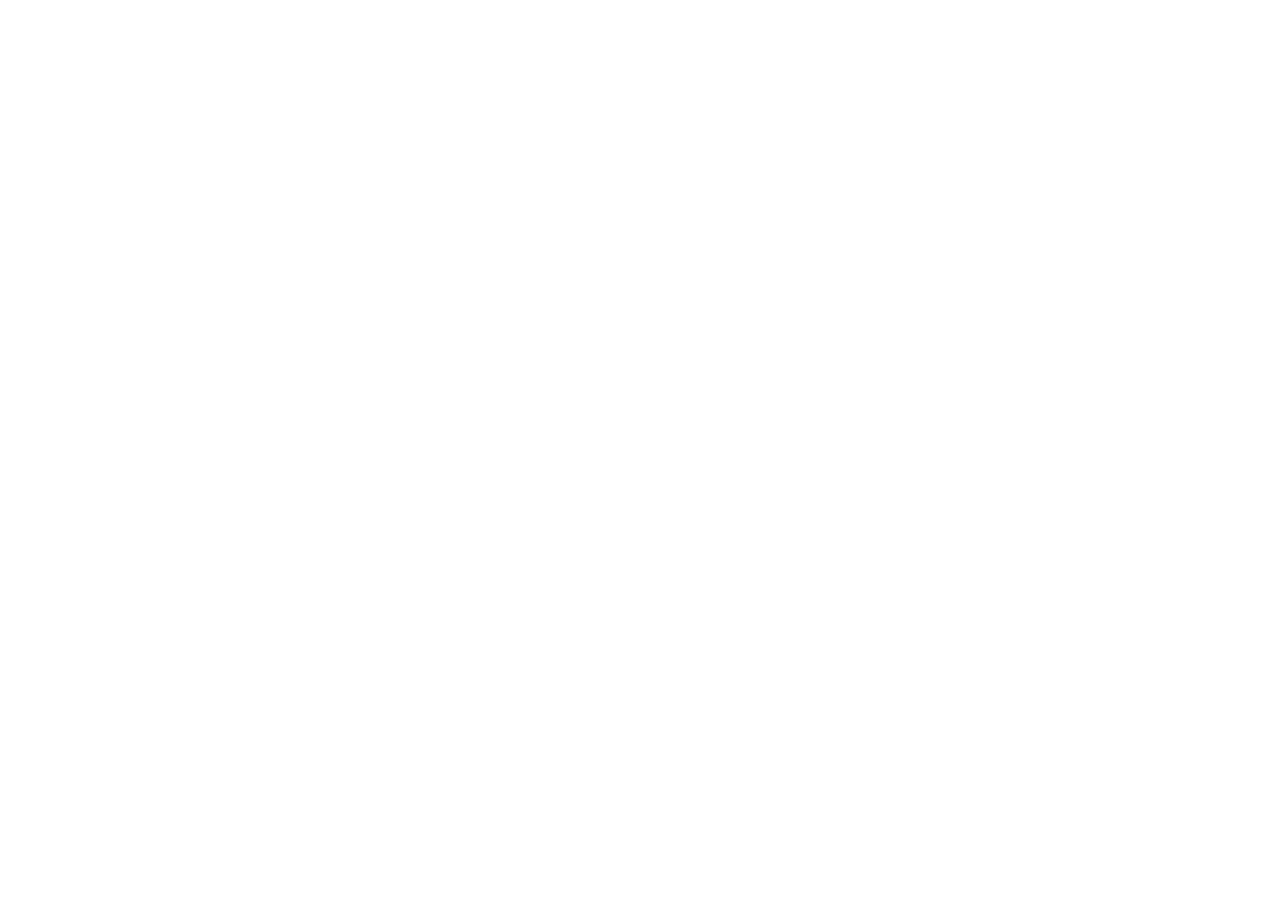
==== index.html @ 01583d2d "initial commit" ====
<!DOCTYPE html>
<html>

<head>
  <meta charset="utf-8">
  <title>Rock Paper Scissors</title>
  <meta name="viewport" content="width=device-width, initial-scale=1">

  <link href="#" rel="stylesheet">
</head>

<body>
    
    <script src="script.js"></script>
</body>

</html>
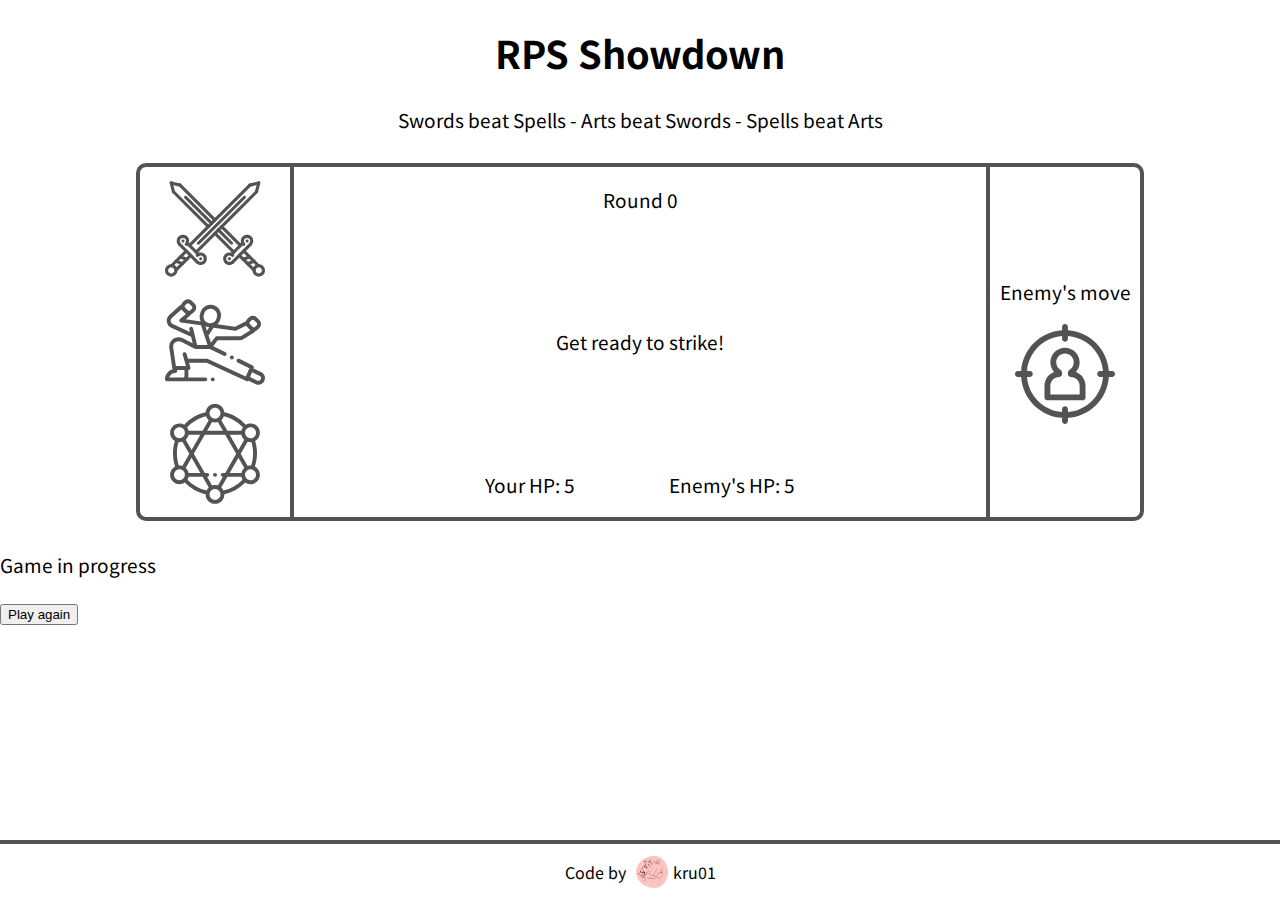
==== commit 3957ca16: "initial UI commit" ====
--- a/index.html
+++ b/index.html
@@ -6,12 +6,56 @@
   <title>Rock Paper Scissors</title>
   <meta name="viewport" content="width=device-width, initial-scale=1">
 
-  <link href="#" rel="stylesheet">
+  <link href="https://fonts.googleapis.com/css2?family=Noto+Sans+JP&display=swap" rel="stylesheet">
+  <link href="style.css" rel="stylesheet">
+  <script src="script.js" defer></script>
 </head>
 
 <body>
+  <header>
+    <h1>RPS Showdown</h1>
+    <p>
+      <span>Swords beat Spells - </span>
+      <span>Arts beat Swords - </span>
+      <span>Spells beat Arts</span>
+    </p>
+  </header>
+
+  <main>
+    <div id="player">
+      <img id="sword" class="iconImage" src="images/sword.svg">
+      <img id="arts" class="iconImage" src="images/martial-arts.svg">
+      <img id="spells" class= "iconImage" src="images/magic-spell.svg">
+    </div>
     
-    <script src="script.js"></script>
+    <div id="announcer">
+      <p id="round">Round 0</p>
+      <p id="textOutput">Get ready to strike!</p>
+
+      <div id="health">
+        <p>Your HP: 5</p>
+        <p>Enemy's HP: 5</p>
+      </div>
+    </div>
+
+    <div id="enemy">
+        <p>Enemy's move</p>
+        <img id="enemyPlay" class="iconImage" src="images/target.svg">
+    </div>
+  </main>
+
+  <nav>
+    <p>Game in progress</p>
+    <button type="button">Play again</button>
+  </nav>
+
+  <footer>
+    <p>Code by</p>
+    <a target="_blank" href="https://github.com/kru01">
+      <img src="images/githubPic.jpg">
+      <div>kru01</div>
+    </a>
+  </footer>
 </body>
 
 </html>--- a/style.css
+++ b/style.css
@@ -0,0 +1,104 @@
+.iconImage {
+    width: 100px;
+    height: 100px;
+    filter: invert(32%) sepia(0%) saturate(114%) hue-rotate(134deg) brightness(91%) contrast(84%);
+}
+
+body {
+    font-family: 'Noto Sans JP', sans-serif;
+    font-size: 19px;
+    margin: 0;
+}
+
+body header {
+    text-align: center;
+}
+
+main {
+    display: flex;
+    justify-content: space-between;
+    max-width: 1000px;
+    margin: 30px auto;
+    border: 4px solid #535353;
+    border-radius: 10px;
+    height: 350px;
+}
+
+main #player {
+    width: 15%;
+    display: flex;
+    flex-direction: column;
+    justify-content: space-evenly;
+    align-items: center;
+    border-right: 4px solid #535353;
+}
+
+#player img:hover {
+    cursor: pointer;
+    transform: scale(1.1);
+    transition: .4s;
+}
+
+#player #sword:hover {
+    filter: invert(80%) sepia(9%) saturate(559%) hue-rotate(139deg) brightness(97%) contrast(88%);
+}
+
+#player #arts:hover {
+    filter: invert(53%) sepia(12%) saturate(1550%) hue-rotate(300deg) brightness(89%) contrast(89%);
+}
+
+#player #spells:hover {
+    filter: invert(49%) sepia(12%) saturate(1506%) hue-rotate(215deg) brightness(93%) contrast(85%);
+}
+
+main #announcer {
+    width: 500px;
+    display: flex;
+    flex-direction: column;
+    justify-content: space-between;
+    align-items: center;
+}
+
+#announcer #health {
+    display: flex;
+    align-self: normal;
+    justify-content: space-evenly;
+}
+
+main #enemy {
+    width: 15%;
+    border-left: 4px solid #535353;
+    display: flex;
+    flex-direction: column;
+    justify-content: center;
+    align-items: center;
+}
+
+body footer {
+    position: fixed;
+    bottom: 0;
+    display: flex;
+    justify-content: center;
+    width: 100%;
+    background-color: white;
+    font-size: 16px;
+    border-top: 4px solid #535353;
+}
+
+footer a {
+    display: flex;
+    align-items: center;
+    padding-left: 10px;
+    text-decoration: none;
+    color: black;
+}
+
+footer img {
+    border-radius: 50%;
+    padding-right: 5px;
+}
+
+footer div:hover {
+    color: hsla(350, 63%, 72%, 0.966);
+    text-decoration: underline;
+}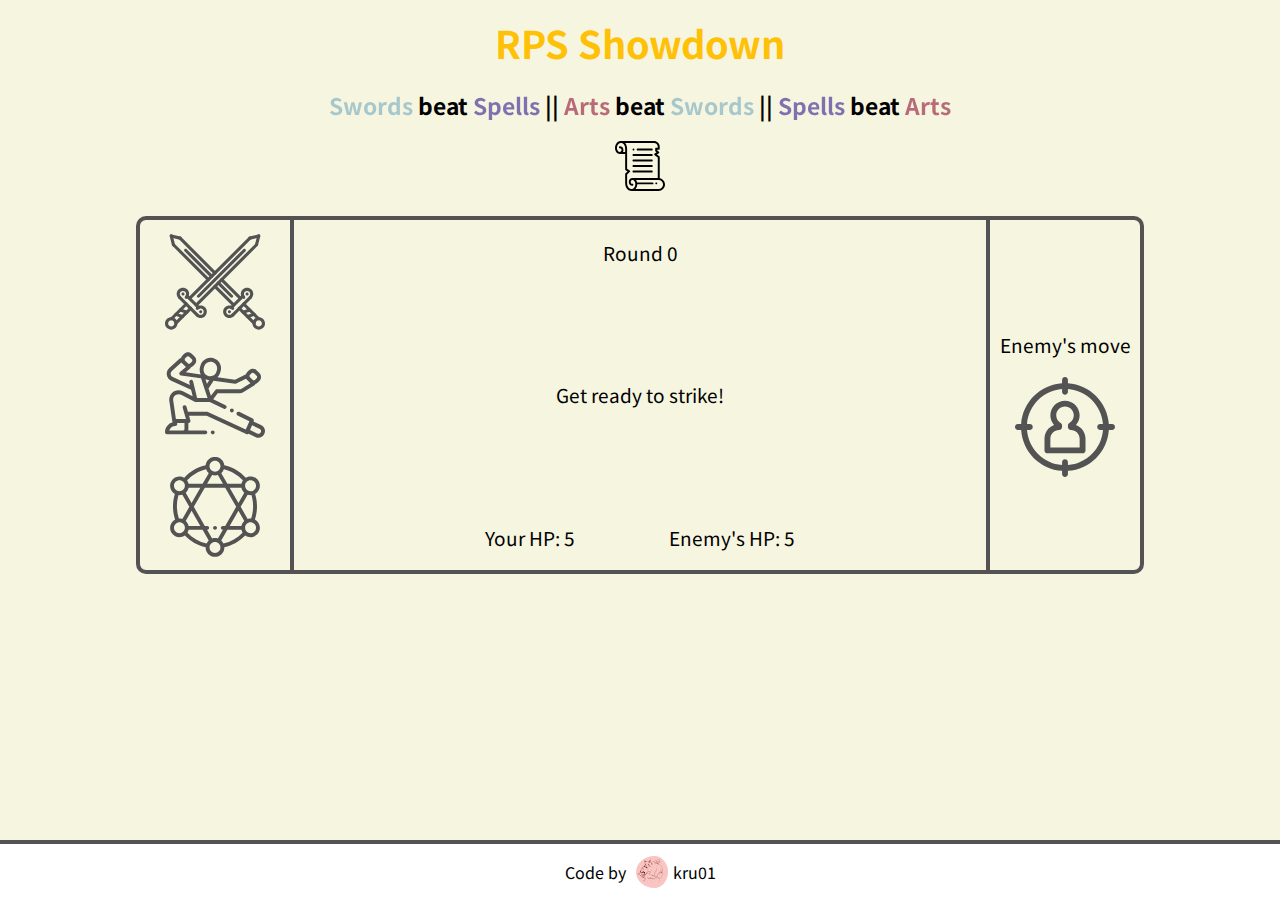
==== commit 14809b04: "fully functional game and UI" ====
--- a/index.html
+++ b/index.html
@@ -3,10 +3,11 @@
 
 <head>
   <meta charset="utf-8">
-  <title>Rock Paper Scissors</title>
+  <title>RPS Showdown</title>
   <meta name="viewport" content="width=device-width, initial-scale=1">
 
   <link href="https://fonts.googleapis.com/css2?family=Noto+Sans+JP&display=swap" rel="stylesheet">
+  <link href="https://fonts.googleapis.com/css2?family=Poppins&display=swap" rel="stylesheet">
   <link href="style.css" rel="stylesheet">
   <script src="script.js" defer></script>
 </head>
@@ -14,18 +15,29 @@
 <body>
   <header>
     <h1>RPS Showdown</h1>
-    <p>
-      <span>Swords beat Spells - </span>
-      <span>Arts beat Swords - </span>
-      <span>Spells beat Arts</span>
-    </p>
+    <h2>
+      <span style="filter: var(--light-blue)">Swords </span>beat<span style="filter: var(--light-purple)"> Spells </span> ||
+      <span style="filter: var(--light-red)">Arts </span>beat<span style="filter: var(--light-blue)"> Swords </span> ||
+      <span style="filter: var(--light-purple)">Spells </span>beat<span style="filter: var(--light-red)"> Arts</span>
+    </h2>
   </header>
+
+  <div style="text-align: center;">
+    <img onclick="toggle()" id="story" src="images/ancient-scroll.svg">
+  </div>
+
+  <div id="popup">
+    <div id="close" onclick="toggle()">+</div>
+    <h2 id="popupTitle">Premise</h2>
+    <p id="popupContent">Without any memories, you woke up in a never-ending limbo where endless versions of yourself reside. However, there should only be one unique existence of you. Only one way to solve this, eliminate all others. Who knows, when you are the single entity left after absorbing other copies and becoming whole, maybe a miracle will happen...</p>
+    <button id="playAgain" type="button">Play again</button>
+  </div>
 
   <main>
     <div id="player">
-      <img id="sword" class="iconImage" src="images/sword.svg">
-      <img id="arts" class="iconImage" src="images/martial-arts.svg">
-      <img id="spells" class= "iconImage" src="images/magic-spell.svg">
+      <img id="sword" class="iconImage weapons" src="images/sword.svg">
+      <img id="arts" class="iconImage weapons" src="images/martial-arts.svg">
+      <img id="spells" class= "iconImage weapons" src="images/magic-spell.svg">
     </div>
     
     <div id="announcer">
@@ -33,8 +45,8 @@
       <p id="textOutput">Get ready to strike!</p>
 
       <div id="health">
-        <p>Your HP: 5</p>
-        <p>Enemy's HP: 5</p>
+        <p class="health">Your HP: 5</p>
+        <p class="health">Enemy's HP: 5</p>
       </div>
     </div>
 
@@ -44,17 +56,21 @@
     </div>
   </main>
 
-  <nav>
-    <p>Game in progress</p>
-    <button type="button">Play again</button>
-  </nav>
+  <footer>
+    <!-- <div>
+      <img class="footerImage" src="images/target.svg">
+      <img class="footerImage" src="images/ancient-scroll.svg">
+      <img class="footerImage" src="images/martial-arts.svg">
+      <img class="footerImage" src="images/magic-spell.svg">
+    </div>
 
-  <footer>
-    <p>Code by</p>
-    <a target="_blank" href="https://github.com/kru01">
-      <img src="images/githubPic.jpg">
-      <div>kru01</div>
-    </a>
+    <div>
+      <img class="footerImage" src="images/sword.svg">
+    </div> -->
+      <p>Code by</p>
+      <a target="_blank" href="https://github.com/kru01">
+        <img id="profile" src="images/githubPic.jpg">
+        <div id="profileText">kru01</div></a>
   </footer>
 </body>
 
--- a/style.css
+++ b/style.css
@@ -1,8 +1,94 @@
+:root {
+    --grey: invert(32%) sepia(0%) saturate(114%) hue-rotate(134deg) brightness(91%) contrast(84%);
+    --light-blue: invert(80%) sepia(9%) saturate(559%) hue-rotate(139deg) brightness(97%) contrast(88%);
+    --light-red: invert(53%) sepia(12%) saturate(1550%) hue-rotate(300deg) brightness(89%) contrast(89%);
+    --light-purple: invert(49%) sepia(12%) saturate(1506%) hue-rotate(215deg) brightness(93%) contrast(85%);
+    --brown-yellow: invert(94%) sepia(56%) saturate(6543%) hue-rotate(322deg) brightness(94%) contrast(84%);
+}
+
 .iconImage {
     width: 100px;
     height: 100px;
-    filter: invert(32%) sepia(0%) saturate(114%) hue-rotate(134deg) brightness(91%) contrast(84%);
-}
+    filter: var(--grey);
+}
+
+body {background: #f6f6e0;}
+
+header h1 {
+    margin-block-start: 15px;
+    margin-block-end: 15px;
+    color: #ffc107;
+}
+
+header h2 {font-size: 1.2em;}
+
+/* Pop-up story box https://www.youtube.com/watch?v=snhpoxtLugU&ab_channel=OnlineTutorials */
+body #story.active,
+main.active {
+    filter: blur(5px);
+    pointer-events: none;
+    user-select: none;
+}
+
+body #popup {
+    background: #f9f3e0;
+    position: fixed;
+    top: 40%;
+    left: 50%;
+    transform: translate(-50%, -50%);
+    width: 600px;
+    padding: 50px;
+    border-radius: 20px;
+    box-shadow: 0 5px 30px rgba(0, 0, 0, .3);
+    z-index: 1;
+    visibility: hidden;
+    opacity: 0;
+    transition: .5s;
+}
+
+#popup.active {
+    top: 50%;
+    visibility: visible;
+    opacity: 1;
+    transition: .5s;
+}
+
+#popup #close {
+    position: absolute;
+    transform: rotate(45deg);
+    right: 25px;
+    top: 0px;
+    font-size: 45px;
+    cursor: pointer;
+}
+
+#popup #popupTitle {
+    margin-block: 0px auto;
+}
+
+#popup #popupContent {
+    text-align: justify;
+    font-family: 'Poppins', sans-serif;
+    margin-block: 11px 32px;
+}
+
+#popup #playAgain {
+    position: fixed;
+    margin: 20px auto;
+    width: 30%;
+    right: 0;
+    bottom: 0;
+    left: 0;
+    background: #111;
+    color: #fff;
+    padding: 5px 15px;
+    font-family: 'Poppins', sans-serif;
+    font-size: 16px;
+    border-radius: 5px;
+    cursor: pointer;
+    visibility: hidden;
+}
+/* ^^ Pop-up story box ^^ */
 
 body {
     font-family: 'Noto Sans JP', sans-serif;
@@ -14,11 +100,16 @@
     text-align: center;
 }
 
+body #story {
+    width: 50px;
+    height: 50px;   
+}
+
 main {
     display: flex;
     justify-content: space-between;
     max-width: 1000px;
-    margin: 30px auto;
+    margin: 20px auto;
     border: 4px solid #535353;
     border-radius: 10px;
     height: 350px;
@@ -33,22 +124,27 @@
     border-right: 4px solid #535353;
 }
 
+body #story:hover,
 #player img:hover {
     cursor: pointer;
     transform: scale(1.1);
     transition: .4s;
 }
 
+body #story:hover {
+    filter: var(--brown-yellow);
+}
+
 #player #sword:hover {
-    filter: invert(80%) sepia(9%) saturate(559%) hue-rotate(139deg) brightness(97%) contrast(88%);
+    filter: var(--light-blue) !important; 
 }
 
 #player #arts:hover {
-    filter: invert(53%) sepia(12%) saturate(1550%) hue-rotate(300deg) brightness(89%) contrast(89%);
+    filter: var(--light-red) !important;
 }
 
 #player #spells:hover {
-    filter: invert(49%) sepia(12%) saturate(1506%) hue-rotate(215deg) brightness(93%) contrast(85%);
+    filter: var(--light-purple) !important;
 }
 
 main #announcer {
@@ -73,6 +169,13 @@
     justify-content: center;
     align-items: center;
 }
+
+/* FOOTER */
+
+/* .footerImage {
+    width: 25px;
+    height: 25px;
+} */
 
 body footer {
     position: fixed;
@@ -93,12 +196,12 @@
     color: black;
 }
 
-footer img {
+footer #profile {
     border-radius: 50%;
     padding-right: 5px;
 }
 
-footer div:hover {
+footer #profileText:hover {
     color: hsla(350, 63%, 72%, 0.966);
     text-decoration: underline;
 }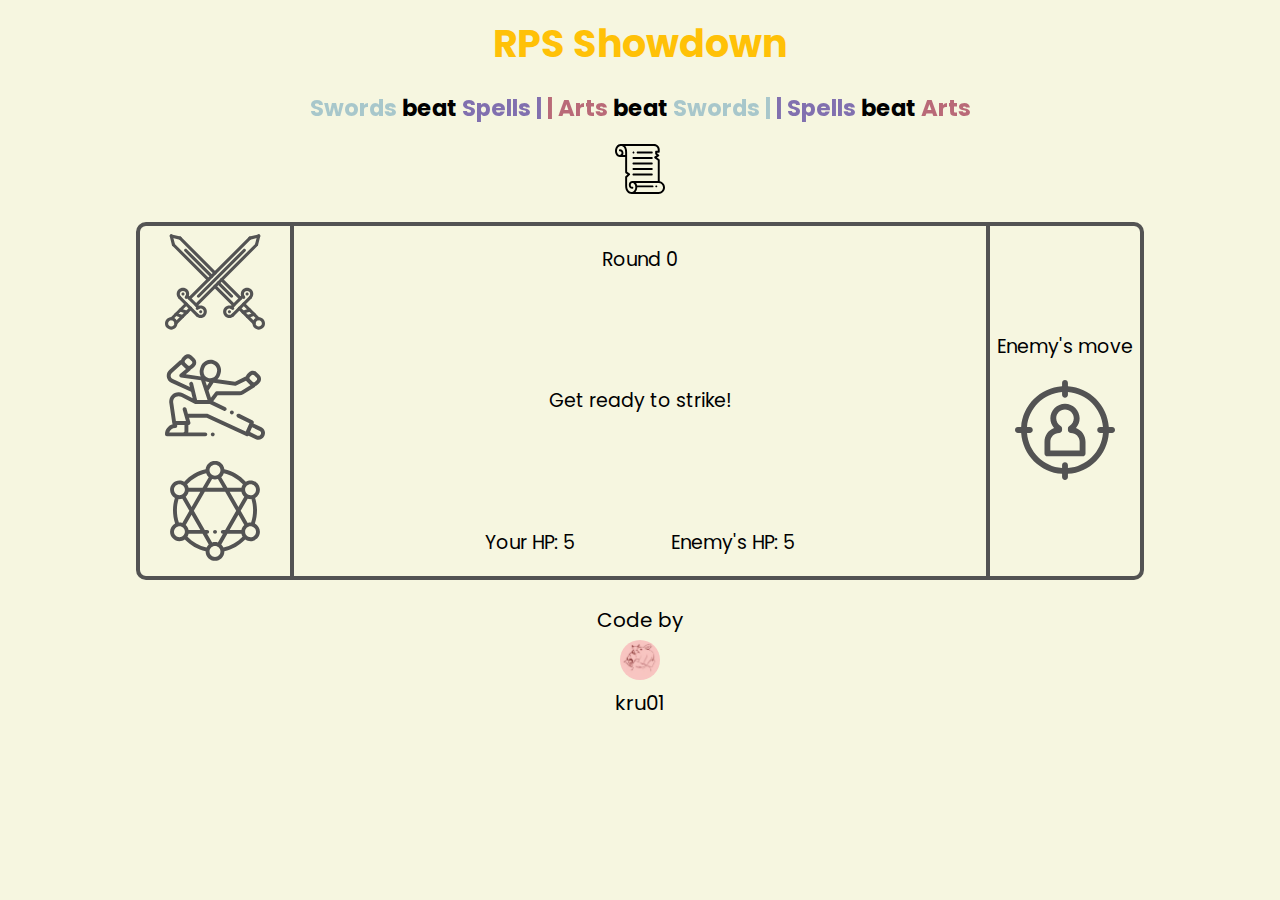
==== commit d0925292: "finished" ====
--- a/index.html
+++ b/index.html
@@ -16,28 +16,66 @@
   <header>
     <h1>RPS Showdown</h1>
     <h2>
-      <span style="filter: var(--light-blue)">Swords </span>beat<span style="filter: var(--light-purple)"> Spells </span> ||
-      <span style="filter: var(--light-red)">Arts </span>beat<span style="filter: var(--light-blue)"> Swords </span> ||
-      <span style="filter: var(--light-purple)">Spells </span>beat<span style="filter: var(--light-red)"> Arts</span>
+      <span style="filter: var(--light-blue)">Swords </span>beat<span style="filter: var(--light-purple)"> Spells |</span>
+      <span style="filter: var(--light-red)">| Arts </span>beat<span style="filter: var(--light-blue)"> Swords |</span>
+      <span style="filter: var(--light-purple)">| Spells </span>beat<span style="filter: var(--light-red)"> Arts</span>
     </h2>
   </header>
-
-  <div style="text-align: center;">
-    <img onclick="toggle()" id="story" src="images/ancient-scroll.svg">
-  </div>
+  
+  <span id="placeHolder">
+    <div class="scrollsHolder">
+      <img onclick="toggle()" id="story" src="images/ancient-scroll.svg">
+      <div class="scrollsToolTip toolTip">Icons made by <a href="https://www.freepik.com" title="Freepik">Freepik</a> from <a href="https://www.flaticon.com/" title="Flaticon">www.flaticon.com</a></div>
+    </div>
+  </span>
 
   <div id="popup">
     <div id="close" onclick="toggle()">+</div>
     <h2 id="popupTitle">Premise</h2>
-    <p id="popupContent">Without any memories, you woke up in a never-ending limbo where endless versions of yourself reside. However, there should only be one unique existence of you. Only one way to solve this, eliminate all others. Who knows, when you are the single entity left after absorbing other copies and becoming whole, maybe a miracle will happen...</p>
+    <p id="popupContent">Without any memories, you woke up in a never-ending limbo where endless versions of yourself reside. However, there should only be one unique existence of you. Only one way to solve this, eliminate all others. Maybe when you are the single entity left standing, a miracle will happen...</p>
     <button id="playAgain" type="button">Play again</button>
   </div>
 
   <main>
     <div id="player">
-      <img id="sword" class="iconImage weapons" src="images/sword.svg">
-      <img id="arts" class="iconImage weapons" src="images/martial-arts.svg">
-      <img id="spells" class= "iconImage weapons" src="images/magic-spell.svg">
+      <div id="swordHolder" class="weaponsHolder">
+        <img id="sword" class="iconImage weapons" src="images/sword.svg">
+
+        <div class="toolTip">
+          <h3 class="weaponsTitle">Swords</h3>
+          <p class="weaponsContent">
+            A pleasant nostalgia washes over you as your reflection is casted upon the blades. The anti-magic imbued swords can slash through any kinds of spells.
+            <br class="newline">It is a shame that the you over there also has the same thing in possession.
+            <br class="newline">-Represent the Scissors. Icons made by <a href="https://www.flaticon.com/authors/nikita-golubev" title="Nikita Golubev">Nikita Golubev</a> from <a href="https://www.flaticon.com/" title="Flaticon">www.flaticon.com</a>
+          </p>
+        </div>
+      </div>
+
+      <div id="artsHolder" class="weaponsHolder">
+        <img id="arts" class="iconImage weapons" src="images/martial-arts.svg">
+
+        <div class="toolTip">
+          <h3 class="weaponsTitle">Arts</h3>
+          <p class="weaponsContent">
+            Your body is indestructible, your abilities are unmatched. No mere weapons can graze you, but a blast to your incomplete soul would be fatal.
+            <br class="newline">It is a shame that the you over there also has the same thing in possession.
+            <br class="newline">-Represent the Rock. Icons made by <a href="https://www.freepik.com" title="Freepik">Freepik</a> from <a href="https://www.flaticon.com/" title="Flaticon">www.flaticon.com</a>
+          </p>
+        </div>
+      </div>
+
+      <div id="spellsHolder" class="weaponsHolder">
+        <img id="spells" class= "iconImage weapons" src="images/magic-spell.svg">
+
+        <div class="toolTip">
+          <h3 class="weaponsTitle">Spells</h3>
+          <p class="weaponsContent">
+            Your memories remains hollow, but your knowledge pertaining to lethiferous spells is unnumbered. Despite their powers, your swords can still nullify all.
+            <br class="newline">It is a shame that the you over there also has the same thing in possession.
+            <br class="newline">-Represent the Paper. Icons made by <a href="https://www.freepik.com" title="Freepik">Freepik</a> from <a href="https://www.flaticon.com/" title="Flaticon">www.flaticon.com</a>
+          </p>
+        </div>
+      </div>
     </div>
     
     <div id="announcer">
@@ -52,25 +90,24 @@
 
     <div id="enemy">
         <p>Enemy's move</p>
-        <img id="enemyPlay" class="iconImage" src="images/target.svg">
+        <div id="enemyHolder">
+          <img id="enemyPlay" class="iconImage" src="images/target.svg">
+
+          <div class="enemyToolTip toolTip">
+            <h3 style="margin: 0; text-align: end;">"You"</h3>
+            <p class="weaponsContent">
+              One of many you. Just a glance at him makes you doubt your whole existence.
+              <br class="newline">-Icons made by <a href="https://www.freepik.com" title="Freepik">Freepik</a> from <a href="https://www.flaticon.com/" title="Flaticon">www.flaticon.com</a>
+            </p>
+          </div>
+        </div>
     </div>
   </main>
 
   <footer>
-    <!-- <div>
-      <img class="footerImage" src="images/target.svg">
-      <img class="footerImage" src="images/ancient-scroll.svg">
-      <img class="footerImage" src="images/martial-arts.svg">
-      <img class="footerImage" src="images/magic-spell.svg">
-    </div>
-
-    <div>
-      <img class="footerImage" src="images/sword.svg">
-    </div> -->
-      <p>Code by</p>
-      <a target="_blank" href="https://github.com/kru01">
-        <img id="profile" src="images/githubPic.jpg">
-        <div id="profileText">kru01</div></a>
+      <p style="margin: 5px;">Code by</p>
+      <a target="_blank" href="https://github.com/kru01"><img id="profile" src="images/githubPic.jpg"></a>
+      <a id="profileText" target="_blank" href="https://github.com/kru01">kru01</a>
   </footer>
 </body>
 
--- a/style.css
+++ b/style.css
@@ -22,7 +22,114 @@
 
 header h2 {font-size: 1.2em;}
 
-/* Pop-up story box https://www.youtube.com/watch?v=snhpoxtLugU&ab_channel=OnlineTutorials */
+body {
+    font-family: 'Poppins', 'Noto Sans JP', sans-serif;
+    font-size: 19px;
+    margin: 0;
+}
+
+body header {
+    text-align: center;
+}
+
+body #story {
+    width: 50px;
+    height: 50px;   
+}
+
+main {
+    display: flex;
+    justify-content: space-between;
+    max-width: 1000px;
+    margin: 20px auto;
+    border: 4px solid #535353;
+    border-radius: 10px;
+    height: 350px;
+}
+
+main #player {
+    width: 15%;
+    display: flex;
+    flex-direction: column;
+    justify-content: space-evenly;
+    align-items: center;
+    border-right: 4px solid #535353;
+}
+
+img:hover {
+    cursor: pointer;
+    transform: scale(1.1);
+    transition: .4s;
+}
+
+body #story:hover {
+    filter: var(--brown-yellow);
+}
+
+#player #sword:hover {
+    filter: var(--light-blue) !important; 
+}
+
+#player #arts:hover {
+    filter: var(--light-red) !important;
+}
+
+#player #spells:hover {
+    filter: var(--light-purple) !important;
+}
+
+main #announcer {
+    width: 500px;
+    display: flex;
+    flex-direction: column;
+    justify-content: space-between;
+    align-items: center;
+}
+
+#announcer #textOutput {
+    text-align: justify;
+}
+
+#announcer #health {
+    display: flex;
+    align-self: normal;
+    justify-content: space-evenly;
+}
+
+main #enemy {
+    width: 15%;
+    border-left: 4px solid #535353;
+    display: flex;
+    flex-direction: column;
+    justify-content: center;
+    align-items: center;
+}
+
+body footer {
+    display: flex;
+    flex-direction: column;
+    align-items: center;
+    font-size: 20px;
+    font-family: 'Poppins', sans-serif;
+}
+
+footer #profile {
+    border-radius: 50%;
+    width: 40px;
+    height: 40px;
+}
+
+footer #profileText {
+    text-decoration: none;
+    color: black;
+}
+
+footer #profileText:hover {
+    color: hsla(350, 63%, 72%, 0.966);
+    text-decoration: underline;
+}
+
+/* Pop-up story box*/
 body #story.active,
 main.active {
     filter: blur(5px);
@@ -88,120 +195,188 @@
     cursor: pointer;
     visibility: hidden;
 }
-/* ^^ Pop-up story box ^^ */
-
-body {
-    font-family: 'Noto Sans JP', sans-serif;
-    font-size: 19px;
+
+/* Weapons' description Box */
+.newline {
+    display: block;
+    content: "";
+    margin: 7px 0;
+}
+
+.weaponsHolder {
+    position: relative;
+}
+
+.weaponsTitle {
     margin: 0;
-}
-
-body header {
-    text-align: center;
-}
-
-body #story {
+    text-align: end;
+}
+
+.weaponsContent {
+    margin-top: 7px;
+    margin-bottom: 0;
+}
+
+.toolTip {
+    position: absolute;
+    border-radius: 10px;
+    bottom: 0;
+    background: #fff;
+    width: 298px;
+    padding: 12px;
+    box-sizing: content-box;
+    transform: translate(-87%, -90px);
+    font-size: 14px;
+    font-family: 'Poppins', sans-serif;
+    text-align: justify;
+    opacity: 0;
+    visibility: hidden;
+    transition: 0.5s;
+}
+
+#swordHolder .toolTip  {
+    background: #c1f8ff;
+}
+
+#artsHolder .toolTip {
+    background: #ffa7b7;
+}
+
+#spellsHolder .toolTip {
+    background: #d3c3ff;
+}
+
+#player .weaponsHolder:hover .toolTip {
+    opacity: 0.9;
+    visibility: visible;
+    transform: translate(-87%, -80px);
+    transition-delay: 0.7s;
+}
+
+/* Enemy's description box */
+main #enemy {
+    position: relative;
+}
+
+.enemyToolTip {
+    background: #cccccc;
+    width: 222px;
+    transform: translate(-49%, 55px);
+}
+
+#enemy #enemyHolder:hover .enemyToolTip {
+    opacity: 0.9;
+    visibility: visible;
+    transform: translate(-49%, 58px);
+    transition-delay: 0.7s;
+}
+
+/* Scrolls' credit box */
+#placeHolder {
+    display: flex;
+    justify-content: center;
+    z-index: -2;
+}
+
+.scrollsToolTip {
+    background: #deb948;
+    width: 325px;
+    padding: 10px;
+    transform:  translate(18%, -12px);
+}
+
+.scrollsToolTip::before {
+    content: "";
+    background: #deb948;
+    position: absolute; 
+    width: 13px;
+    height: 13px;
+    left: -6px;
+    bottom: 14px;
+    transform: rotate(45deg);
+}
+
+body .scrollsHolder {
+    position: relative;
     width: 50px;
-    height: 50px;   
-}
-
-main {
-    display: flex;
-    justify-content: space-between;
-    max-width: 1000px;
-    margin: 20px auto;
-    border: 4px solid #535353;
-    border-radius: 10px;
-    height: 350px;
-}
-
-main #player {
-    width: 15%;
-    display: flex;
-    flex-direction: column;
-    justify-content: space-evenly;
-    align-items: center;
-    border-right: 4px solid #535353;
-}
-
-body #story:hover,
-#player img:hover {
-    cursor: pointer;
-    transform: scale(1.1);
-    transition: .4s;
-}
-
-body #story:hover {
-    filter: var(--brown-yellow);
-}
-
-#player #sword:hover {
-    filter: var(--light-blue) !important; 
-}
-
-#player #arts:hover {
-    filter: var(--light-red) !important;
-}
-
-#player #spells:hover {
-    filter: var(--light-purple) !important;
-}
-
-main #announcer {
-    width: 500px;
-    display: flex;
-    flex-direction: column;
-    justify-content: space-between;
-    align-items: center;
-}
-
-#announcer #health {
-    display: flex;
-    align-self: normal;
-    justify-content: space-evenly;
-}
-
-main #enemy {
-    width: 15%;
-    border-left: 4px solid #535353;
-    display: flex;
-    flex-direction: column;
-    justify-content: center;
-    align-items: center;
-}
-
-/* FOOTER */
-
-/* .footerImage {
-    width: 25px;
-    height: 25px;
-} */
-
-body footer {
-    position: fixed;
-    bottom: 0;
-    display: flex;
-    justify-content: center;
-    width: 100%;
-    background-color: white;
-    font-size: 16px;
-    border-top: 4px solid #535353;
-}
-
-footer a {
-    display: flex;
-    align-items: center;
-    padding-left: 10px;
-    text-decoration: none;
-    color: black;
-}
-
-footer #profile {
-    border-radius: 50%;
-    padding-right: 5px;
-}
-
-footer #profileText:hover {
-    color: hsla(350, 63%, 72%, 0.966);
-    text-decoration: underline;
+}
+
+body .scrollsHolder:hover .scrollsToolTip {
+    opacity: 1;
+    visibility: visible;
+    transform:  translate(22%, -12px);
+    transition-delay: 0.7s;
+}
+
+/* MEDIA QUERIES*/
+@media(max-width: 1535px) {
+    .toolTip {
+        transform: translate(5%, -90px);
+    }
+
+    .scrollsToolTip {
+        transform:  translate(18%, -12px);
+    }
+
+    .enemyToolTip {
+        transform: translate(-60%, 55px);
+    }
+
+    #enemy #enemyHolder:hover .enemyToolTip {
+        transform: translate(-60%, 58px);
+    }
+
+    #player .weaponsHolder:hover .toolTip {
+        transform: translate(5%, -80px);
+    }
+}
+
+@media(max-width: 745px) {
+    .iconImage {
+        width: 50px;
+        height: 50px;
+    }
+
+    body {
+        font-size: 13px;
+    }
+
+    body #popup {
+        width: 60vw;
+    }
+
+    #popup #playAgain {
+        width: 40%;
+    }
+
+    .toolTip {
+        transform: translate(5%, -45px);
+        font-size: 12px;
+    }
+
+    .scrollsToolTip {
+        transform:  translate(33%, -4px);
+        width: 150px;
+    }
+
+    .scrollsToolTip::before {
+        left: -6px;
+        bottom: 23px;
+    }
+
+    body .scrollsHolder:hover .scrollsToolTip {
+        transform:  translate(35%, -4px);
+    }
+
+    .enemyToolTip {
+        transform: translate(-75%, 25px);
+    }
+
+    #enemy #enemyHolder:hover .enemyToolTip {
+        transform: translate(-75%, 30px);
+    }
+
+    #player .weaponsHolder:hover .toolTip {
+        transform: translate(5%, -40px);
+    }
 }